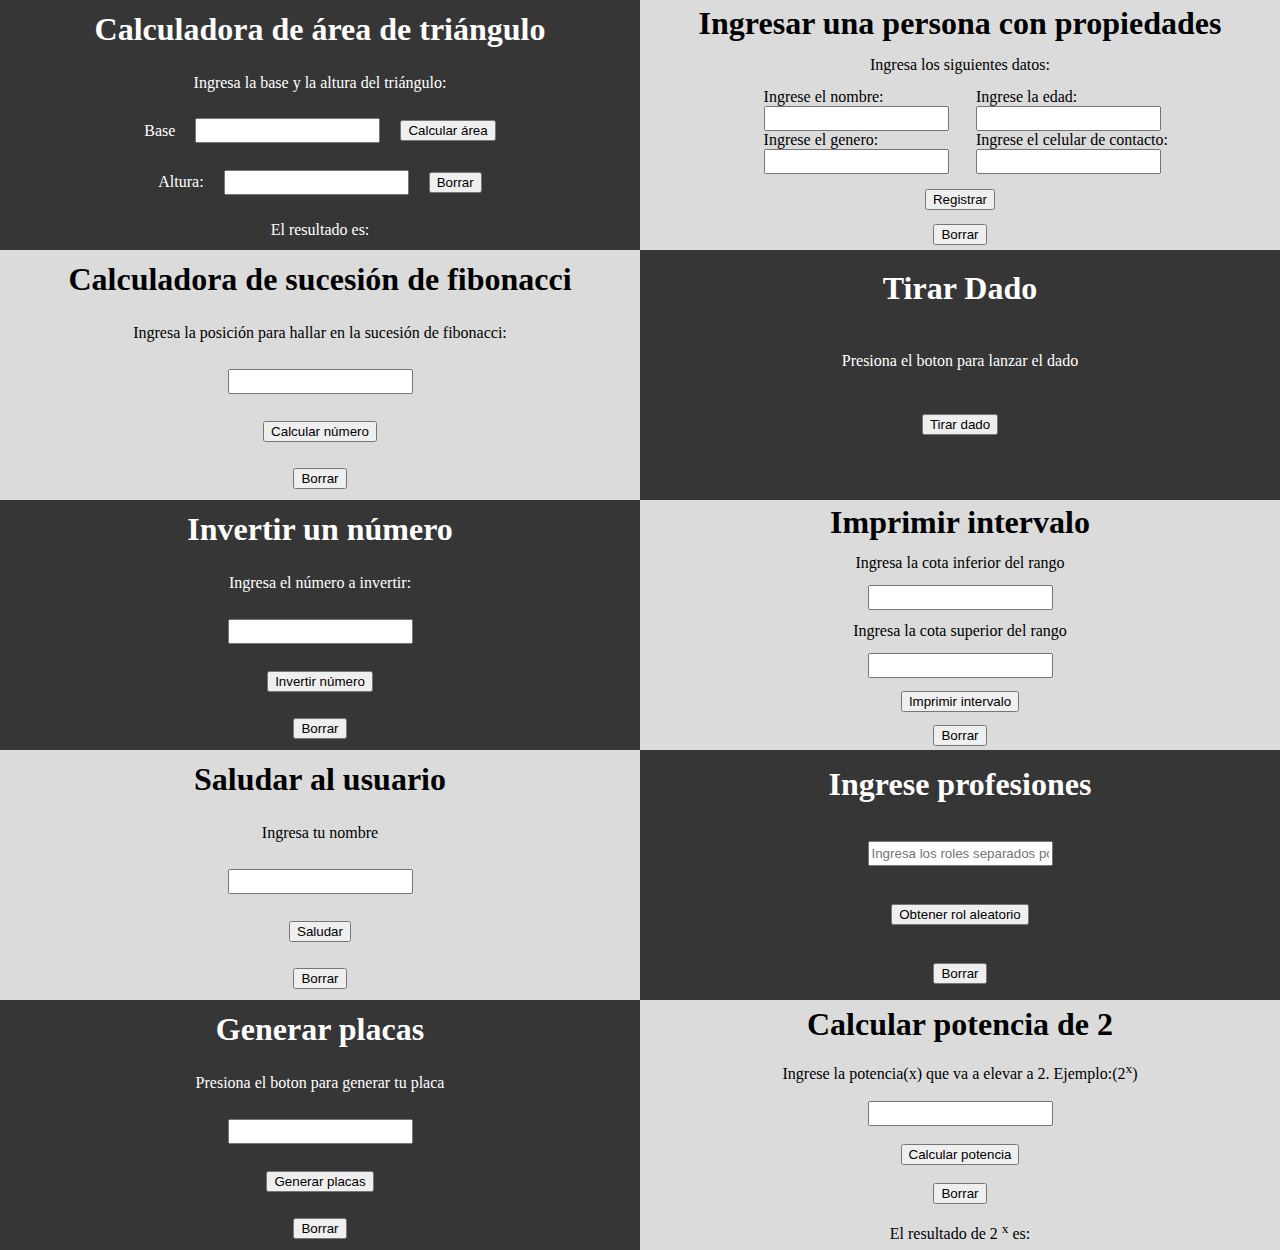
==== fourthtask/taskfour.html @ 3bc21a45 "Add files via upload" ====
<!DOCTYPE html>
<html>
<head>
    <link rel="stylesheet" href="style.css">
	<script src="script.js"></script>
	<title>10 funciones</title>
</head>
<body>
<div class="left">    
    <div id="first">    
        <h1>Calculadora de área de triángulo</h1>
        <p>Ingresa la base y la altura del triángulo:</p>
        <div class="test2">
            <p class="texto">Base</p>
            <input type="text" id="base">
            <button onclick="calcularArea()">Calcular área</button>
        </div>
        <div class="test2">
            <p class="texto">Altura:</p>
            <input type="text" id="altura">
            <button type="reset" onclick="borrarArea()">Borrar</button>
        </div>
            <p>El resultado es: <span id="resultado"></span></p>
    </div>

        <div id="second">
            <h1>Calculadora de sucesión de fibonacci</h1>
            <p>Ingresa la posición para hallar en la sucesión de fibonacci:</p>
            <input type="text" id="numeroFibonacci">
            <button onclick="calcfibonacci(document.getElementById('numeroFibonacci').value)">Calcular número</button>
            <button type="reset" onclick=borrarFibonacci()>Borrar</button>
        </div>
    
        <div id="third">
            <h1>Invertir un número</h1>
            <p>Ingresa el número a invertir:</p>
            <input type="text" id="numeroInvertido">
            <button onclick="InvertirNumero(document.getElementById('numeroInvertido').value)">Invertir número</button>
            <button type="reset" onclick=BorrarNumeroInvertido()>Borrar</button>
        </div>
    
        <div id="fourth">
            <h1>Saludar al usuario</h1>
            <p>Ingresa tu nombre</p>
            <input type="text" id="nombreUsuario">
            <button onclick="saludar(document.getElementById('nombreUsuario').value)">Saludar</button>
            <button type="reset" onclick="borrarSaludar()">Borrar</button>
        </div>
    
        <div id="fifth">
            <h1>Generar placas</h1> 
            <p>Presiona el boton para generar tu placa</p>
            <input type="text" readonly id="placas" >
            <button onclick="generarPlacas(document.getElementById('placas').value)">Generar placas</button>
            <button type="reset" onclick="borrarPlacas()">Borrar</button>
        </div>
</div>

<div class="right">
    
    <div id="sixth">
        <h1>Ingresar una persona con propiedades</h1>
        <p>Ingresa los siguientes datos:</p>

<div class="father">            
    <div>
        <p>Ingrese el nombre:</p>
        <input type="text" id="name">
        <p>Ingrese el genero:</p>
        <input type="text" id="gender">
        
    </div>
    <div >
        
                <p>Ingrese la edad:</p>
                <input type="text" id="age">
                <p>Ingrese el celular de contacto:</p>
                <input type="text" id="contact">
        
    </div>
</div>
    <button onclick="registrar()">Registrar</button>
    <button type="reset" onclick=borrarRegistro()>Borrar</button>
    
</div>
    
    <div id="seventh">
        <h1>Tirar Dado</h1>
        <p>Presiona el boton para lanzar el dado</p>
        <button onclick="Dados()">Tirar dado</button>
        <section id="dados"></section>
    </div>
    
    <div id="eighth">
        <h1>Imprimir intervalo</h1>
        <p>Ingresa la cota inferior del rango</p>
        <input type="text" id="inferior">
        <p>Ingresa la cota superior del rango</p>
        <input type="text" id="superior">
        <button onclick="imprimirIntervalo(document.getElementById('inferior').value,document.getElementById('superior').value)">Imprimir intervalo</button>
        <button type="reset" onclick="borrarIntervalo()">Borrar</button>
    </div>
    
    <div id="nineth">
        <h1>Ingrese profesiones</h1>
        <input type="text" id="roles" placeholder="Ingresa los roles separados por comas">
        <button onclick="obtenerRolAleatorio()">Obtener rol aleatorio</button>
        <button type="reset" onclick="borrarRol()">Borrar</button>
    </div>
    
    <div id="tenth">
        <h1>Calcular potencia de 2</h1>
        <p>Ingrese la potencia(x) que va a elevar a 2.  Ejemplo:(2<sup>x</sup>)</p>
        <input type="text" id="potencia">
        <button onclick="calcularPotenciaDeDos(document.getElementById('potencia').value)">Calcular potencia</button>
        <button type="reset" onclick="borrarPotencia()">Borrar</button>
        <p>El resultado de 2 <sup><span id="variable">x</span></sup> es: <span id="resultadoPotencia"></span></p>
    </div>
    
</div>
</body>
</html>
---- fourthtask/style.css ----
*{
   margin: 0px;
}

#first, #third, #fifth, #seventh, #nineth{
    background-color: rgb(54, 54, 54);
    color: rgb(255, 255, 255);
    height: 250px;
}
#second, #fourth, #sixth, #eighth, #tenth{
    background-color: rgb(219, 219, 219);
    height: 250px;
}
#first, #third, #fifth, #seventh, #nineth, #second, #fourth, #sixth, #eighth, #tenth{
    display: grid;
    width: 100%;
    place-items: center;
    gap: 5px;
}
.test2{
    display: flex;
    align-items: center;
    gap: 20px;
}
input{
    height: 19px;
}
.left{
    float: left;
    width: 50%;
}
.right{
    float: right;
    width: 50%;
}
.father{
    display: grid;
    gap: 1em;
    grid-template-columns: 50% 50%;
}
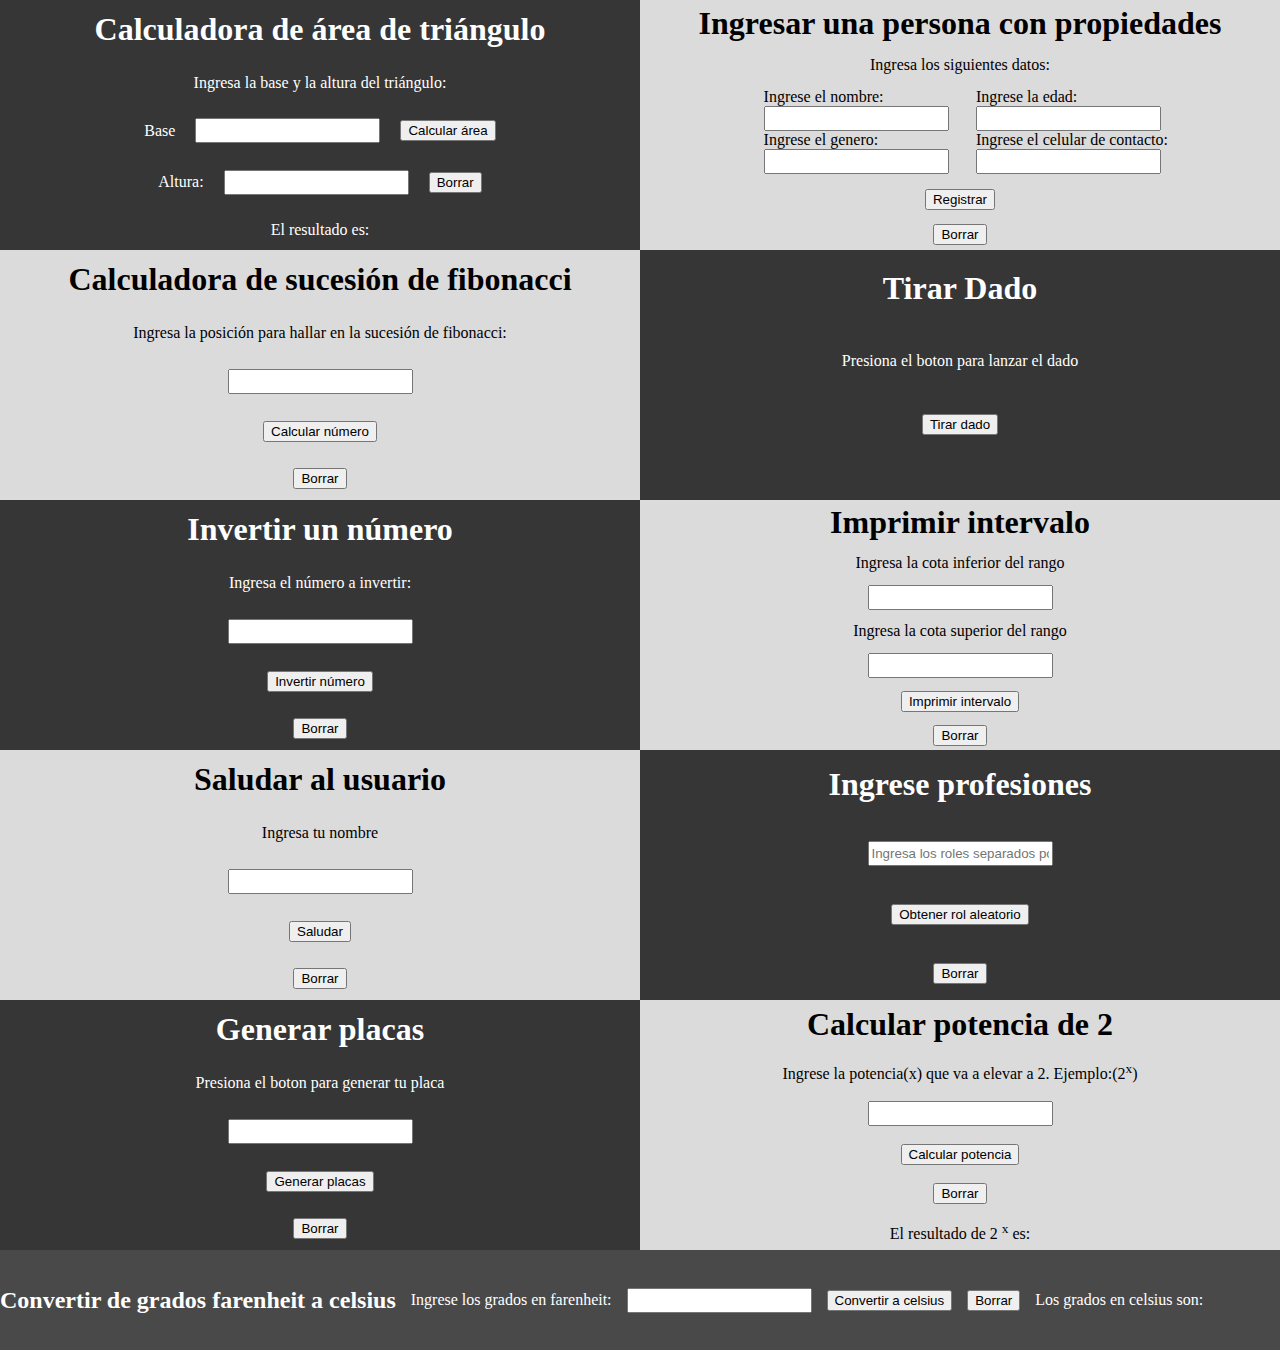
==== commit 5ec716a5: "Add files via upload" ====
--- a/fourthtask/taskfour.html
+++ b/fourthtask/taskfour.html
@@ -116,7 +116,14 @@
         <button type="reset" onclick="borrarPotencia()">Borrar</button>
         <p>El resultado de 2 <sup><span id="variable">x</span></sup> es: <span id="resultadoPotencia"></span></p>
     </div>
-    
 </div>
+<footer>
+    <h2>Convertir de grados farenheit a celsius</h2>
+    <p>Ingrese los grados en farenheit: </p>
+    <input type="text" id="grados">
+    <button onclick="convertir()">Convertir a celsius</button>
+    <button type="reset" onclick="borrarGrados()">Borrar</button>
+    <p>Los grados en celsius son: <span id="demo"></span> </p>
+</footer>
 </body>
 </html>--- a/fourthtask/style.css
+++ b/fourthtask/style.css
@@ -37,4 +37,14 @@
     display: grid;
     gap: 1em;
     grid-template-columns: 50% 50%;
+}
+footer{
+    float: left;
+    display: flex;
+    align-items: center;
+    background-color: rgb(73, 73, 73);
+    color: white;
+    height: 100px;
+    width: 100%;
+    gap: 15px;
 }